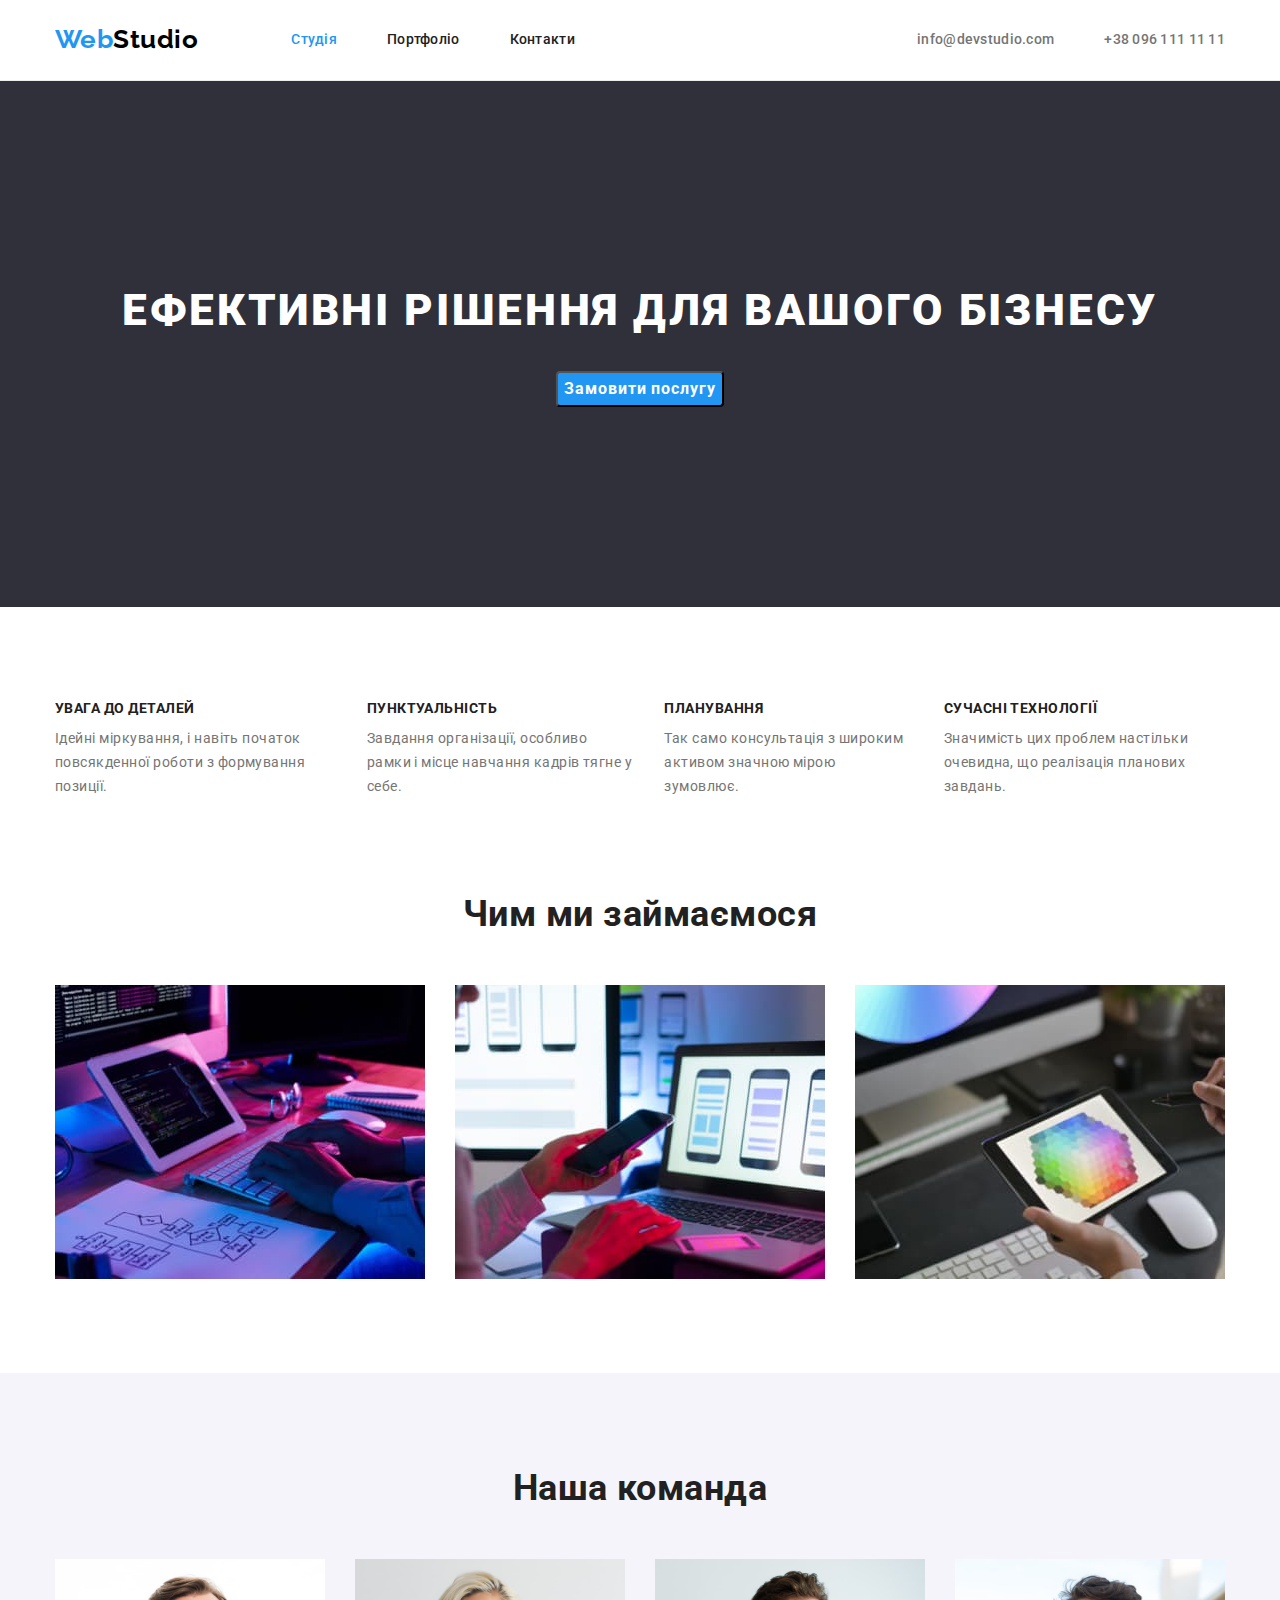
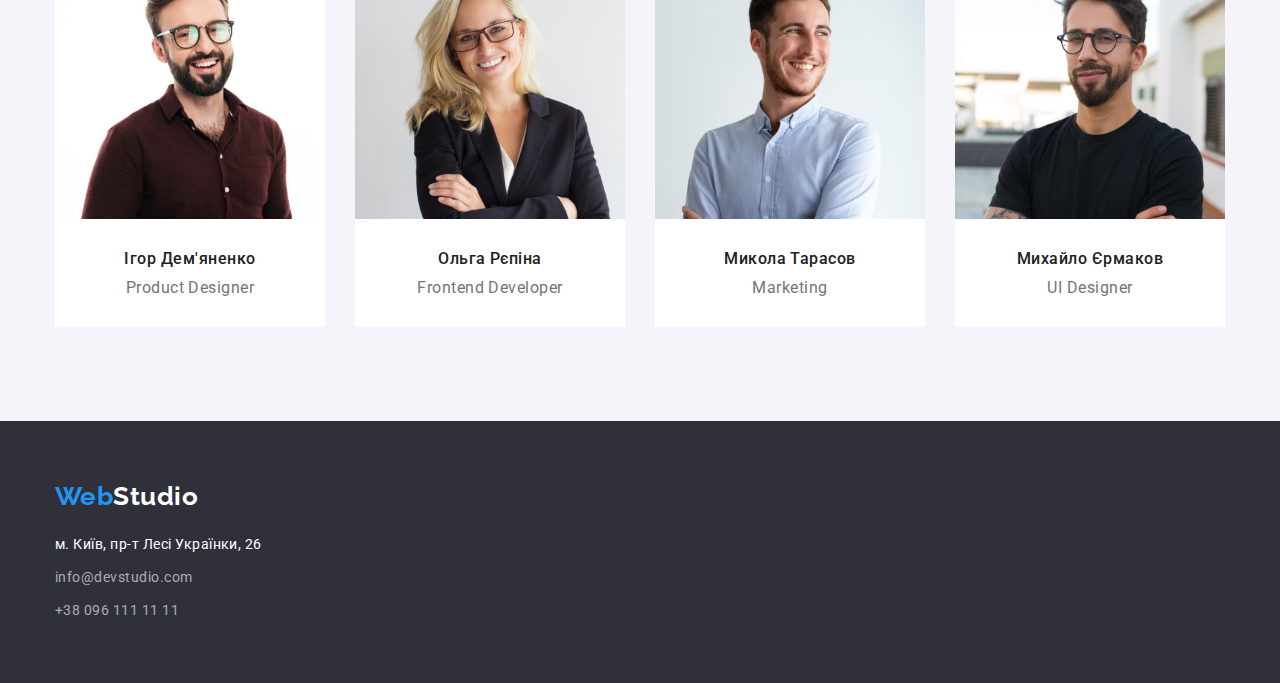
==== index.html @ afb851de "HTML + CSS" ====
<!DOCTYPE html>
<html lang="uk">
  <head>
    <meta charset="UTF-8" />
    <meta http-equiv="X-UA-Compatible" content="IE=edge" />
    <meta name="viewport" content="width=device-width, initial-scale=1.0" />
    <title>Студія</title>
    <link rel="preconnect" href="https://fonts.googleapis.com" />
    <link rel="preconnect" href="https://fonts.gstatic.com" crossorigin />
    <link
      href="https://fonts.googleapis.com/css2?family=Raleway:wght@700&family=Roboto:wght@400;500;700;900&display=swap"
      rel="stylesheet"
    />
    <link
      rel="stylesheet"
      href="https://cdnjs.cloudflare.com/ajax/libs/modern-normalize/1.1.0/modern-normalize.min.css"
    />
    <link rel="stylesheet" href="./css/styles.css" />
  </head>
  <body>
    <!-- Шапка -->
    <header class="hat">
      <div class="container">
        <!-- Головна навігація -->
        <nav class="hat-nav">
          <!-- Логотип -->
          <a href="./index.html" lang="en" class="logo-hat link"
            ><span class="logo-web">Web</span>Studio</a
          >
          <!-- Меню -->
          <ul class="hat-navigation list">
            <li class="item"><a href="" class="current link">Студія</a></li>
            <li class="item">
              <a href="./portfolio.html" class="portfolio link">Портфоліо</a>
            </li>
            <li class="item"><a href="" class="contact link">Контакти</a></li>
          </ul>
        </nav>
        <!-- Контакти -->
        <ul class="hat-contact list">
          <li class="item">
            <a href="mailto:info@devstudio.com" class="link"
              >info@devstudio.com</a
            >
          </li>
          <li class="item">
            <a href="tel:+380961111111" class="link">+38 096 111 11 11</a>
          </li>
        </ul>
      </div>
    </header>

    <!-- Контент -->
    <main>
      <!-- Hero -->
      <section class="section hero">
        <h1 class="title">Ефективні рішення для вашого бізнесу</h1>
        <button type="button" class="push">Замовити послугу</button>
      </section>

      <!-- Особливості -->
      <section class="section features">
        <div class="container">
          <!-- Невидимий заголовок -->
          <h2 class="hidden-title">Особливості</h2>
          <ul class="list">
            <li class="item">
              <h3 class="title">Увага до деталей</h3>
              <p class="text">
                Ідейні міркування, і навіть початок повсякденної роботи з
                формування позиції.
              </p>
            </li>
            <li class="item">
              <h3 class="title">Пунктуальність</h3>
              <p class="text">
                Завдання організації, особливо рамки і місце навчання кадрів
                тягне у себе.
              </p>
            </li>
            <li class="item">
              <h3 class="title">Планування</h3>
              <p class="text">
                Так само консультація з широким активом значною мірою зумовлює.
              </p>
            </li>
            <li class="item">
              <h3 class="title">Сучасні технології</h3>
              <p class="text">
                Значимість цих проблем настільки очевидна, що реалізація
                планових завдань.
              </p>
            </li>
          </ul>
        </div>
      </section>

      <!-- Послуги -->
      <section class="section service">
        <div class="container">
          <h2 class="our-service">Чим ми займаємося</h2>
          <ul class="list">
            <li class="item">
              <img
                class="service-img"
                src="./images/img-service-01.jpg"
                alt="Набір на клавіатурі і планшет"
                width="370"
                height="294"
              />
            </li>
            <li class="item">
              <img
                class="service-img"
                src="./images/img-service-02.jpg"
                alt="Телефон в руках і ноутбук"
                width="370"
                height="294"
              />
            </li>
            <li class="item">
              <img
                class="service-img"
                src="./images/img-service-03.jpg"
                alt="Планшет в руках"
                width="370"
                height="294"
              />
            </li>
          </ul>
        </div>
      </section>

      <!-- Команда -->
      <section class="section team">
        <div class="container">
          <h2 class="our-team">Наша команда</h2>
          <ul class="list">
            <li class="item">
              <img
                class="team-img"
                src="./images/img-team-01.jpg"
                alt="Фото Ігоря Дем'яненко"
                width="270"
                height="260"
              />
              <h3 class="title">Ігор Дем'яненко</h3>
              <p lang="en" class="type">Product Designer</p>
            </li>
            <li class="item">
              <img
                class="team-img"
                src="./images/img-team-02.jpg"
                alt="Фото Ольги Рєпіної"
                width="270"
                height="260"
              />
              <h3 class="title">Ольга Рєпіна</h3>
              <p lang="en" class="type">Frontend Developer</p>
            </li>
            <li class="item">
              <img
                class="team-img"
                src="./images/img-team-03.jpg"
                alt="Фото Миколи Тарасова"
                width="270"
                height="260"
              />
              <h3 class="title">Микола Тарасов</h3>
              <p lang="en" class="type">Marketing</p>
            </li>
            <li class="item">
              <img
                class="team-img"
                src="./images/img-team-04.jpg"
                alt="Фото Михайла Єрмакова"
                width="270"
                height="260"
              />
              <h3 class="title">Михайло Єрмаков</h3>
              <p lang="en" class="type">UI Designer</p>
            </li>
          </ul>
        </div>
      </section>
    </main>

    <!-- Підвал -->
    <footer class="lower">
      <div class="container">
        <!-- Логотип -->
        <a href="./index.html" lang="en" class="logo-lower link"
          ><span class="logo-web">Web</span>Studio</a
        >
        <!-- Адреса і контакти -->
        <address class="communication">
          <ul class="lower-contact list">
            <li>
              <a
                href="https://goo.gl/maps/mxhUFA1pZr8x9ej18"
                target="_blank"
                rel="noopener noreferrer"
                class="house link"
                >м. Київ, пр-т Лесі Українки, 26</a
              >
            </li>
            <li>
              <a href="mailto:info@devstudio.com" class="lower-mail link"
                >info@devstudio.com</a
              >
            </li>
            <li>
              <a href="tel:+380961111111" class="lower-tel link"
                >+38 096 111 11 11</a
              >
            </li>
          </ul>
        </address>
      </div>
    </footer>
  </body>
</html>
---- css/styles.css ----
:root {
  --logo-web: #2196f3;
  --logo-studio-hat: #000000;
  --background-global: #ffffff;
  --background-hero-footer: #2f303a;
  --background-team: #f5f4fa;
  --color-primery-white: #ffffff;
  --color-title: #212121;
  --color-text: #757575;
  --color-border-header: #ececec;
  --color-border-potfolio: #eeeeee;
  --hover-focus-button: #2196f3;
}

body {
  background-color: var(--background-global);
  color: var(--color-text);

  font-family: Roboto, sans-serif;
  letter-spacing: 0.03em;

  margin: 0;
}

.container {
  width: 1200px;
  margin-left: auto;
  margin-right: auto;
  padding-left: 15px;
  padding-right: 15px;
}

/* Приховані заголовки, маркери списків, підкреслення посилань */

.hidden-title {
  display: none;
}

.list {
  margin: 0;
  padding: 0;
  list-style: none;
}

.link {
  text-decoration: none;
}

/* Логотип */

.logo-hat,
.logo-lower {
  font-family: Raleway, sans-serif;
  font-weight: 700;
  font-size: 26px;
  line-height: 1.2;
}

.logo-web {
  color: var(--logo-web);
}

.logo-hat {
  color: var(--logo-studio-hat);

  margin-right: 93px;
}

.logo-lower {
  color: var(--color-primery-white);

  margin-top: 0;
}

/* Header - Шапка: меню, пошта і телефон */

.hat .container,
.hat-nav {
  display: flex;
  align-items: center;
}

.hat-navigation.list,
.hat-contact.list {
  display: flex;

  font-weight: 500;
  font-size: 14px;
  line-height: 1.14;
  letter-spacing: 0.02em;
}

.hat-navigation > .item:not(:last-child),
.hat-contact > .item:not(:last-child) {
  margin-right: 50px;
}

.hat-navigation .link,
.hat-contact .link {
  display: block;
  padding-top: 32px;
  padding-bottom: 32px;
}

.studio,
.portfolio,
.contact {
  color: var(--color-title);
}

.hat-contact.list {
  margin-left: auto;
}

.hat-contact .link {
  color: var(--color-text);
}

.hat {
  border-bottom: 1px solid var(--color-border-header);
}

/* Footer - Підвал: адреса, пошта і телефон */

.lower {
  background-color: var(--background-hero-footer);

  font-size: 14px;
  line-height: 1.71;

  padding-top: 60px;
  padding-bottom: 60px;
}

.communication {
  margin-top: 20px;
}

.lower-contact .link {
  font-style: normal;

  display: inline-block;
  padding: 0;
  margin: 0;
}

.lower-contact .house.link,
.lower-contact .lower-mail.link {
  margin-bottom: 9px;
}

.house {
  color: var(--color-primery-white);
}

.lower-mail,
.lower-tel {
  color: rgba(255, 255, 255, 0.6);
}

/* Hover and Focus: navigation and contact */

.current,
.hat-navigation a:hover,
.hat-navigation a:focus,
.hat-contact a:hover,
.hat-contact a:focus,
.communication a:hover,
.communication a:focus {
  color: var(--hover-focus-button);
}

/* HOME PAGE - СТУДІЯ */

/* Hero */

.section.hero {
  background-color: var(--background-hero-footer);
  text-align: center;
  padding-top: 200px;
  padding-bottom: 200px;
}

.section.hero .title {
  color: var(--color-primery-white);

  font-weight: 900;
  font-size: 44px;
  line-height: 1.36;
  letter-spacing: 0.06em;
  text-transform: uppercase;

  margin-top: 0;
  margin-bottom: 30px;
}

.section.hero .push {
  background-color: var(--hover-focus-button);
  color: var(--color-primery-white);

  font-family: inherit;
  font-weight: 700;
  font-size: 16px;
  line-height: 1.88;
  align-items: center;
  letter-spacing: 0.06em;

  cursor: pointer;

  border-radius: 4px;
}

/* Особливості */

.section.features {
  padding-top: 94px;
  padding-bottom: 94px;
}

.section.features .list {
  display: flex;
}

.section.features .item:not(:last-child) {
  margin-right: 30px;
}

.section.features .title {
  color: var(--color-title);

  font-weight: 700;
  font-size: 14px;
  line-height: 1.14;
  text-transform: uppercase;

  margin-top: 0;
  margin-bottom: 10px;
}

.section.features .text {
  font-size: 14px;
  line-height: 1.71;

  margin-top: 0;
  margin-bottom: 0;
}

/* Послуги */

.section.service {
  padding-bottom: 94px;
}

.section.service .list,
.section.team .list {
  display: flex;
}

.service-img {
  display: block;
}

.section.service .item:not(:last-child) {
  margin-right: 30px;
}

.our-service,
.our-team {
  color: var(--color-title);

  font-weight: 700;
  font-size: 36px;
  line-height: 1.17;
  text-align: center;

  margin-top: 0;
  margin-bottom: 50px;
}

/* Команда */

.section.team {
  background-color: var(--background-team);

  padding-top: 94px;
  padding-bottom: 94px;
}

.section.team .item:not(:last-child) {
  margin-right: 30px;
}

.team-img {
  display: block;
  margin-bottom: 30px;
}

.section.team .item {
  background-color: var(--background-global);
  padding-bottom: 30px;
}

.section.team .title {
  color: var(--color-title);

  font-weight: 500;
  font-size: 16px;
  line-height: 1.19;
  text-align: center;

  margin-top: 0;
  margin-bottom: 10px;
}

.section.team .type {
  font-size: 16px;
  line-height: 1.19;
  text-align: center;

  margin-top: 0;
  margin-bottom: 0;
}

/* PAGE - ПОРТФОЛІО */

/* Портфоліо - Фільтр */

.section.works {
  padding-top: 94px;
  padding-bottom: 94px;
}

.section.works .filter.list {
  display: flex;
  justify-content: center;
  margin-bottom: 50px;
}

.filter.list > .item {
  margin-right: 8px;
}

.filter.list > .item:last-of-type {
  margin-right: 0;
}

.filter .push {
  color: var(--color-title);

  font-family: inherit;
  font-weight: 500;
  font-size: 16px;
  line-height: 1.63;
  text-align: center;
  letter-spacing: 0.03em;

  cursor: pointer;

  border-color: transparent;
  border-radius: 4px;
}

.filter .push:hover,
.filter .push:focus {
  background-color: var(--hover-focus-button);
  color: var(--color-primery-white);
}

/* Портфоліо - Фото і текст */

.section.works .works.list {
  display: flex;
  flex-wrap: wrap;
  gap: 30px;
}

.works.list > .item {
  flex-basis: calc((100% - 60px) / 3);

  padding-bottom: 20px;

  border-bottom: 1px solid var(--color-border-potfolio);
}

.works-img {
  display: block;
  margin-bottom: 20px;
}

.works .title {
  color: var(--color-title);

  font-weight: 700;
  font-size: 18px;
  line-height: 2;
  letter-spacing: 0.06em;

  margin-top: 0;
  margin-bottom: 4px;
  padding-left: 24px;
  padding-right: 24px;
}

.works .type {
  color: var(--color-text);

  font-size: 16px;
  line-height: 1.88;

  margin-top: 0;
  margin-bottom: 0;
  padding-left: 24px;
  padding-right: 24px;
}
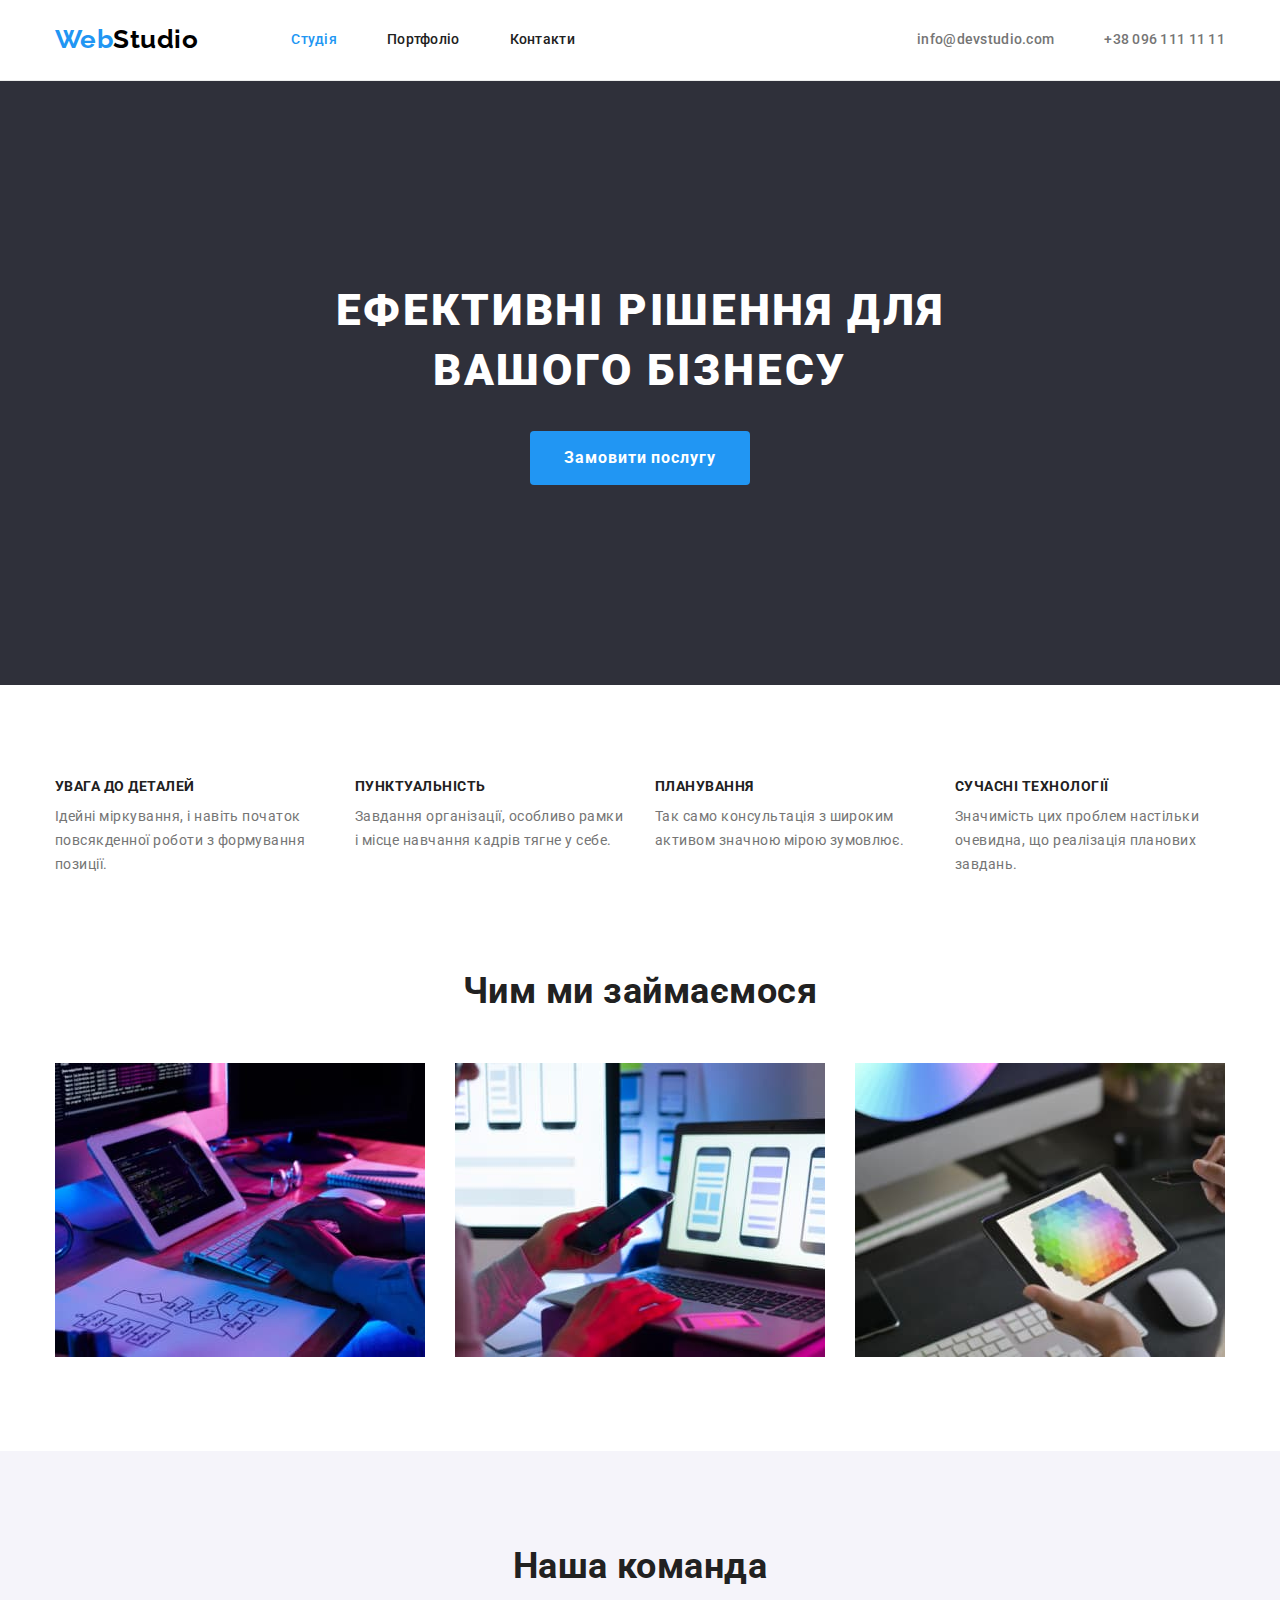
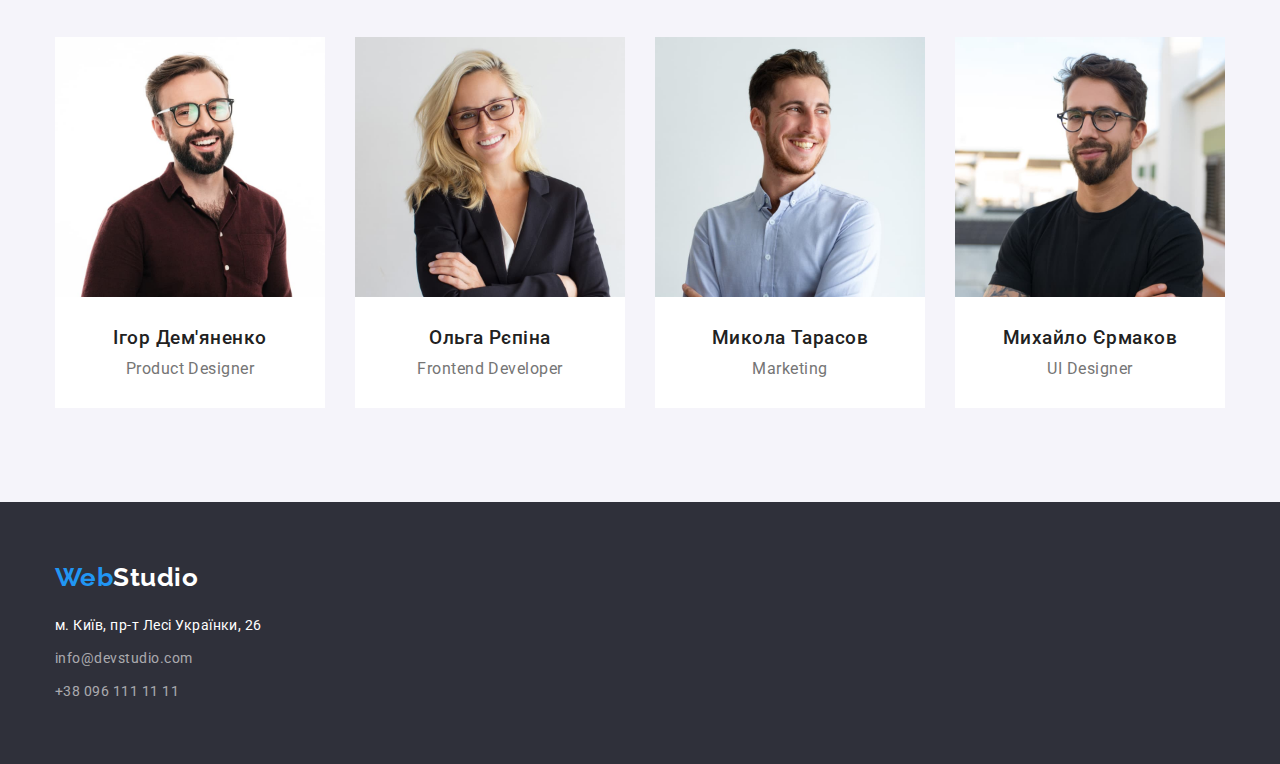
==== commit e6d88ea8: "Update" ====
--- a/index.html
+++ b/index.html
@@ -29,11 +29,11 @@
           >
           <!-- Меню -->
           <ul class="hat-navigation list">
-            <li class="item"><a href="" class="current link">Студія</a></li>
+            <li class="item"><a href="#" class="current link">Студія</a></li>
             <li class="item">
               <a href="./portfolio.html" class="portfolio link">Портфоліо</a>
             </li>
-            <li class="item"><a href="" class="contact link">Контакти</a></li>
+            <li class="item"><a href="#" class="contact link">Контакти</a></li>
           </ul>
         </nav>
         <!-- Контакти -->
--- a/css/styles.css
+++ b/css/styles.css
@@ -33,7 +33,9 @@
 /* Приховані заголовки, маркери списків, підкреслення посилань */
 
 .hidden-title {
-  display: none;
+  color: transparent;
+  font-size: 0;
+  margin: 0;
 }
 
 .list {
@@ -176,12 +178,16 @@
 
 .section.hero {
   background-color: var(--background-hero-footer);
-  text-align: center;
+
+  text-align: center;
+
   padding-top: 200px;
   padding-bottom: 200px;
 }
 
 .section.hero .title {
+  width: 696px;
+
   color: var(--color-primery-white);
 
   font-weight: 900;
@@ -190,8 +196,7 @@
   letter-spacing: 0.06em;
   text-transform: uppercase;
 
-  margin-top: 0;
-  margin-bottom: 30px;
+  margin: 0 auto 30px auto;
 }
 
 .section.hero .push {
@@ -200,14 +205,15 @@
 
   font-family: inherit;
   font-weight: 700;
-  font-size: 16px;
   line-height: 1.88;
   align-items: center;
   letter-spacing: 0.06em;
 
   cursor: pointer;
 
+  padding: 10px 32px 10px 32px;
   border-radius: 4px;
+  border-color: transparent;
 }
 
 /* Особливості */
@@ -221,6 +227,10 @@
   display: flex;
 }
 
+.section.features .item {
+  width: 270px;
+}
+
 .section.features .item:not(:last-child) {
   margin-right: 30px;
 }
@@ -228,7 +238,6 @@
 .section.features .title {
   color: var(--color-title);
 
-  font-weight: 700;
   font-size: 14px;
   line-height: 1.14;
   text-transform: uppercase;
@@ -258,6 +267,7 @@
 
 .service-img {
   display: block;
+  text-align: center;
 }
 
 .section.service .item:not(:last-child) {
@@ -268,7 +278,6 @@
 .our-team {
   color: var(--color-title);
 
-  font-weight: 700;
   font-size: 36px;
   line-height: 1.17;
   text-align: center;
@@ -292,11 +301,14 @@
 
 .team-img {
   display: block;
+  text-align: center;
+
   margin-bottom: 30px;
 }
 
 .section.team .item {
   background-color: var(--background-global);
+
   padding-bottom: 30px;
 }
 
@@ -304,7 +316,6 @@
   color: var(--color-title);
 
   font-weight: 500;
-  font-size: 16px;
   line-height: 1.19;
   text-align: center;
 
@@ -313,7 +324,6 @@
 }
 
 .section.team .type {
-  font-size: 16px;
   line-height: 1.19;
   text-align: center;
 
@@ -349,12 +359,13 @@
 
   font-family: inherit;
   font-weight: 500;
-  font-size: 16px;
   line-height: 1.63;
   text-align: center;
   letter-spacing: 0.03em;
 
   cursor: pointer;
+
+  padding: 6px 22px 6px 22px;
 
   border-color: transparent;
   border-radius: 4px;
@@ -375,22 +386,25 @@
 }
 
 .works.list > .item {
-  flex-basis: calc((100% - 60px) / 3);
+  flex-basis: calc((100% - 10px) / 3);
+  max-width: 370px;
 
   padding-bottom: 20px;
 
-  border-bottom: 1px solid var(--color-border-potfolio);
+  border: 1px solid var(--color-border-potfolio);
 }
 
 .works-img {
   display: block;
-  margin-bottom: 20px;
+  text-align: center;
+  box-sizing: border-box;
+
+  margin: 0 auto 20px auto;
 }
 
 .works .title {
   color: var(--color-title);
 
-  font-weight: 700;
   font-size: 18px;
   line-height: 2;
   letter-spacing: 0.06em;
@@ -404,7 +418,6 @@
 .works .type {
   color: var(--color-text);
 
-  font-size: 16px;
   line-height: 1.88;
 
   margin-top: 0;
